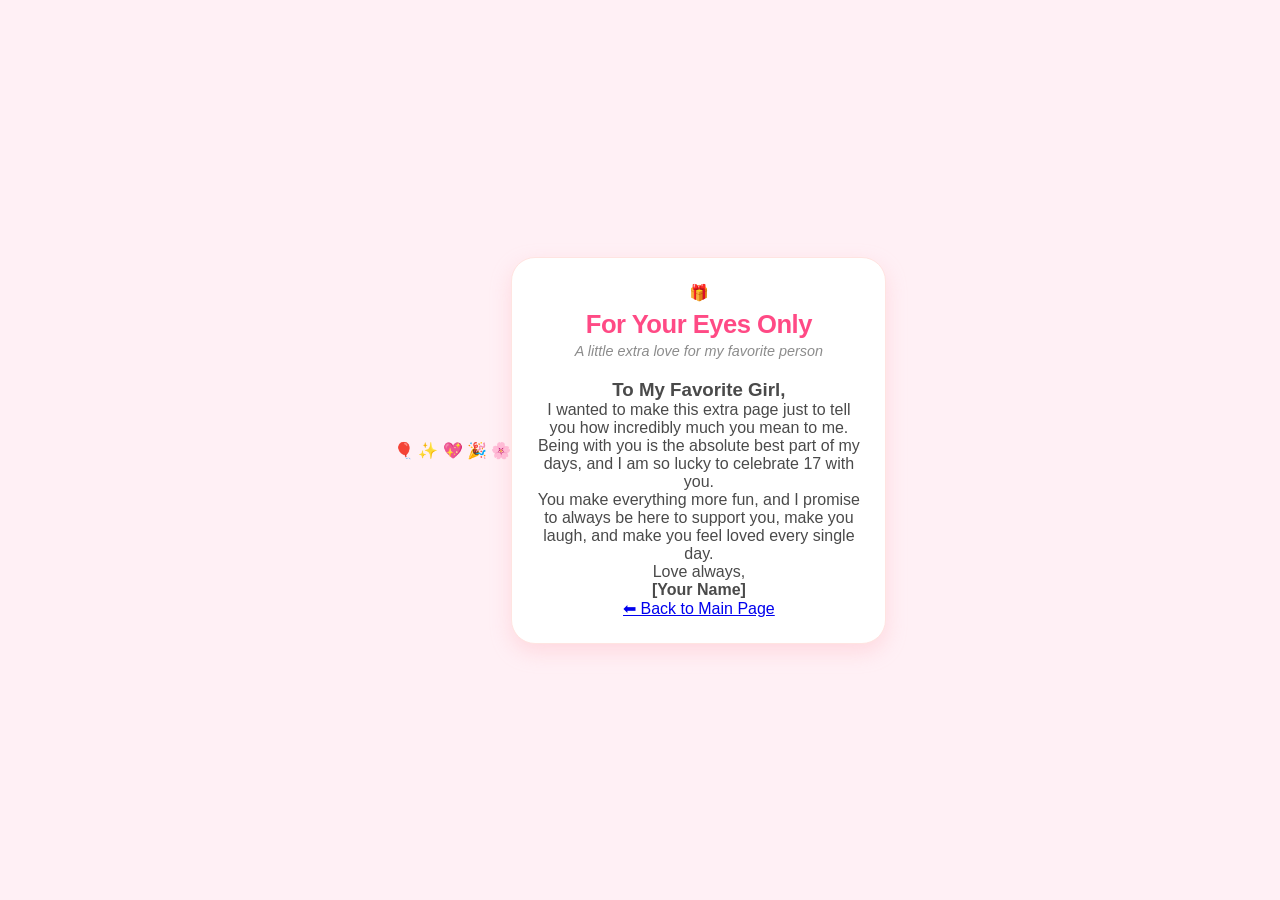
==== surprise.html @ 5e921b86 "Create surprise.html" ====
<!DOCTYPE html>
<html lang="en">
<head>
    <meta charset="UTF-8">
    <meta name="viewport" content="width=device-width, initial-scale=1.0, maximum-scale=1.0, user-scalable=no">
    <title>My Surprise For You 💖</title>
    <link rel="stylesheet" href="style.css">
</head>
<body>

    <div class="floating-hearts">🎈 ✨ 💖 🎉 🌸</div>

    <div class="card-container surprise-card">
        <header class="header">
            <span class="gift-icon">🎁</span>
            <h1>For Your Eyes Only</h1>
            <p class="subtitle">A little extra love for my favorite person</p>
        </header>

        <div class="secret-letter">
            <h3>To My Favorite Girl,</h3>
            
            <p>I wanted to make this extra page just to tell you how incredibly much you mean to me. Being with you is the absolute best part of my days, and I am so lucky to celebrate 17 with you.</p>
            
            <p>You make everything more fun, and I promise to always be here to support you, make you laugh, and make you feel loved every single day.</p>
            
            <p class="signature">Love always, <br><strong>[Your Name]</strong></p>
        </div>

        <a href="index.html" class="back-btn">⬅ Back to Main Page</a>
    </div>

</body>
</html>
---- style.css ----
* {
    margin: 0;
    padding: 0;
    box-sizing: border-box;
    -webkit-tap-highlight-color: transparent;
}

body {
    background-color: #fff0f5; 
    font-family: -apple-system, BlinkMacSystemFont, 'Segoe UI', Roboto, Helvetica, Arial, sans-serif;
    color: #4a4a4a;
    display: flex;
    justify-content: center;
    align-items: center;
    min-height: 100vh;
    padding: 20px;
}

.card-container {
    background-color: #ffffff;
    max-width: 375px; 
    width: 100%;
    padding: 25px 20px;
    border-radius: 24px; 
    box-shadow: 0 8px 20px rgba(255, 182, 193, 0.4);
    text-align: center;
    position: relative;
    border: 1px solid #ffe4e1;
}

.age-badge {
    position: absolute;
    top: -15px;
    right: 20px;
    background: linear-gradient(135deg, #ff69b4, #ffb6c1);
    color: white;
    padding: 6px 14px;
    font-weight: bold;
    font-size: 0.9rem;
    border-radius: 20px;
    box-shadow: 0 4px 10px rgba(255, 105, 180, 0.3);
}

.heart-icon {
    font-size: 2.2rem;
    animation: pulse 1.5s infinite;
    display: inline-block;
}

h1 {
    color: #ff4a85;
    font-size: 1.6rem;
    margin-top: 8px;
    margin-bottom: 4px;
    letter-spacing: -0.5px;
}

.subtitle {
    font-size: 0.9rem;
    color: #8c8c8c;
    font-style: italic;
    margin-bottom: 20px;
}

.photo-frame {
    width: 100%;
    height: 240px;
    background-color: #fff5f7;
    border-radius: 16px;
    overflow: hidden;
    margin-bottom: 20px;
    border: 3px solid #fff0f5;
}

.gf-photo {
    width: 100%;
    height: 100%;
    object-fit: cover;
}

.message-section p {
    font-size: 0.98rem;
    line-height: 1.5;
    color: #5a5a5a;
}

.divider {
    border: 0;
    height: 1px;
    background: linear-gradient(to right, transparent, #ffb6c1, transparent);
    margin: 18px 0;
}

.highlights h3 {
    color: #ff69b4;
    font-size: 1rem;
    margin-bottom: 12px;
}

.highlights ul {
    list-style: none;
    text-align: left;
    padding-left: 5px;
}

.highlights li {
    font-size: 0.9rem;
    margin-bottom: 10px;
    line-height: 1.4;
}

.surprise-btn {
    display: block;
    background: linear-gradient(135deg, #ff4a85, #ff69b4);
    color: white;
    text-decoration: none;
    padding: 14px;
    border-radius: 12px;
    font-weight: bold;
    font-size: 1rem;
    margin-top: 20px;
    box-shadow: 0 5px 15px rgba(255, 74, 133, 0.3);
    transition: transform 0.2s ease;
    animation: glow 2s infinite alternate;
}

.surprise-btn:active {
    transform: scale(0.97);
}

.footer {
    margin-top: 20px;
    font-size: 0.8rem;
    color: #c0c0c0;
}

@keyframes pulse {
    0% { transform: scale(1); }
    50% { transform: scale(1.1); }
    100% { transform: scale(1); }
}

@keyframes glow {
    0% { box-shadow: 0 5px 10px rgba(255, 74, 133, 0.3); }
    100% { box-shadow: 0 5px 20px rgba(255, 74, 133, 0.6); }
}
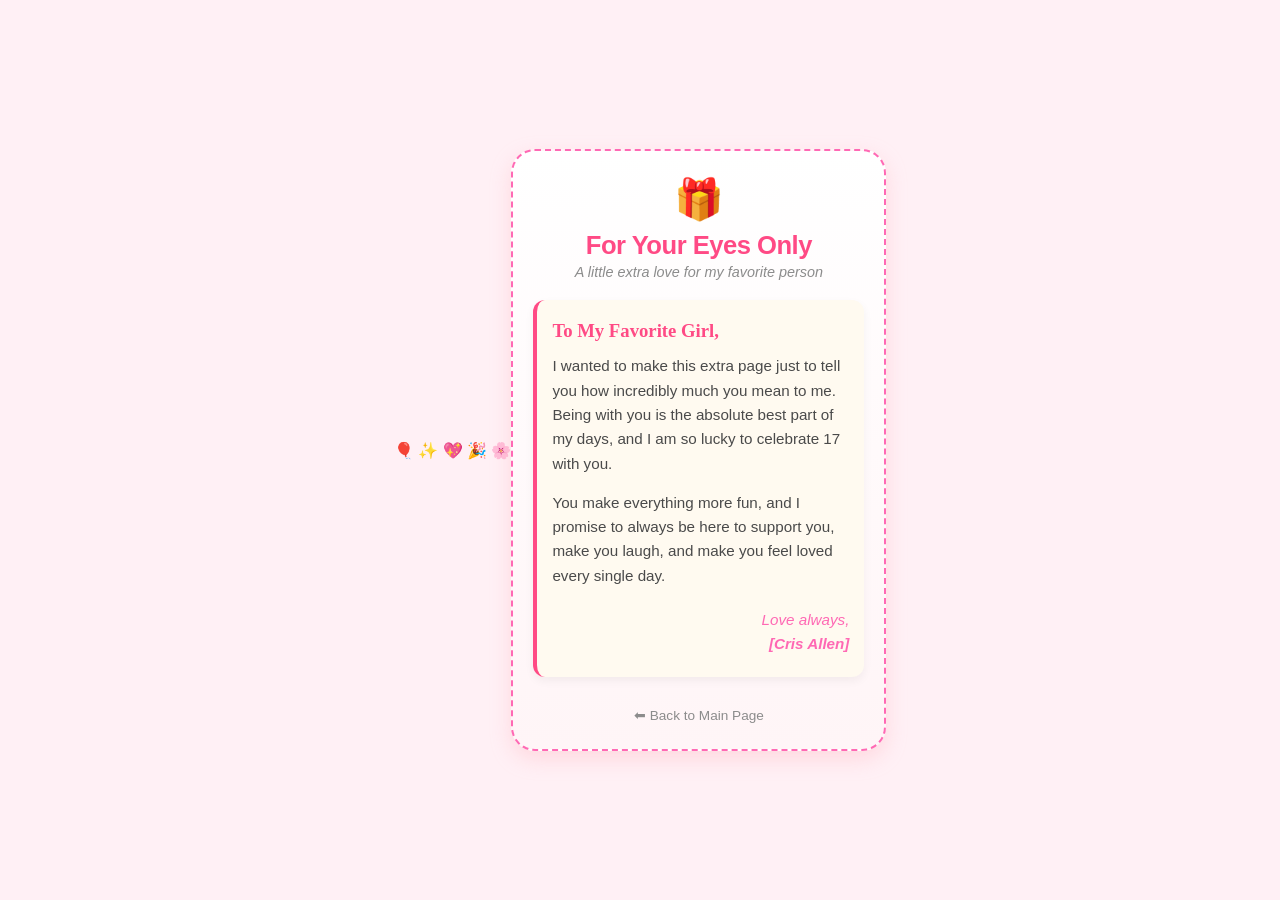
==== commit 67129b78: "Update surprise.html" ====
--- a/surprise.html
+++ b/surprise.html
@@ -24,7 +24,7 @@
             
             <p>You make everything more fun, and I promise to always be here to support you, make you laugh, and make you feel loved every single day.</p>
             
-            <p class="signature">Love always, <br><strong>[Your Name]</strong></p>
+            <p class="signature">Love always, <br><strong>[Cris Allen]</strong></p>
         </div>
 
         <a href="index.html" class="back-btn">⬅ Back to Main Page</a>
--- a/style.css
+++ b/style.css
@@ -7,7 +7,7 @@
 }
 
 body {
-    background-color: #fff0f5; 
+    background-color: #fff0f5;
     font-family: -apple-system, BlinkMacSystemFont, 'Segoe UI', Roboto, Helvetica, Arial, sans-serif;
     color: #4a4a4a;
     display: flex;
@@ -22,12 +22,41 @@
     max-width: 375px; 
     width: 100%;
     padding: 25px 20px;
-    border-radius: 24px; 
+    border-radius: 24px;
     box-shadow: 0 8px 20px rgba(255, 182, 193, 0.4);
     text-align: center;
     position: relative;
     border: 1px solid #ffe4e1;
 }
+
+h1 {
+    color: #ff4a85;
+    font-size: 1.6rem;
+    margin-top: 8px;
+    margin-bottom: 4px;
+    letter-spacing: -0.5px;
+}
+
+.subtitle {
+    font-size: 0.9rem;
+    color: #8c8c8c;
+    font-style: italic;
+    margin-bottom: 20px;
+}
+
+.divider {
+    border: 0;
+    height: 1px;
+    background: linear-gradient(to right, transparent, #ffb6c1, transparent);
+    margin: 18px 0;
+}
+
+.footer {
+    margin-top: 20px;
+    font-size: 0.8rem;
+    color: #c0c0c0;
+}
+
 
 .age-badge {
     position: absolute;
@@ -48,48 +77,31 @@
     display: inline-block;
 }
 
-h1 {
-    color: #ff4a85;
-    font-size: 1.6rem;
-    margin-top: 8px;
-    margin-bottom: 4px;
-    letter-spacing: -0.5px;
-}
-
-.subtitle {
-    font-size: 0.9rem;
-    color: #8c8c8c;
-    font-style: italic;
-    margin-bottom: 20px;
-}
-
 .photo-frame {
     width: 100%;
-    height: 240px;
-    background-color: #fff5f7;
+    background-color: #ffffff;
     border-radius: 16px;
-    overflow: hidden;
+    overflow: hidden; 
     margin-bottom: 20px;
     border: 3px solid #fff0f5;
+    padding: 10px;
+    display: flex; 
+    justify-content: center;
+    align-items: center;
 }
 
 .gf-photo {
-    width: 100%;
-    height: 100%;
-    object-fit: cover;
+    width: auto; 
+    max-width: 100%;
+    height: auto;
+    object-fit: contain;  
+    display: block;
 }
 
 .message-section p {
     font-size: 0.98rem;
     line-height: 1.5;
     color: #5a5a5a;
-}
-
-.divider {
-    border: 0;
-    height: 1px;
-    background: linear-gradient(to right, transparent, #ffb6c1, transparent);
-    margin: 18px 0;
 }
 
 .highlights h3 {
@@ -121,7 +133,6 @@
     font-size: 1rem;
     margin-top: 20px;
     box-shadow: 0 5px 15px rgba(255, 74, 133, 0.3);
-    transition: transform 0.2s ease;
     animation: glow 2s infinite alternate;
 }
 
@@ -129,11 +140,62 @@
     transform: scale(0.97);
 }
 
-.footer {
+
+.surprise-card {
+    border: 2px dashed #ff69b4;
+    background: linear-gradient(#ffffff, #fff5f7);
+    animation: slideUp 0.6s ease-out;
+}
+
+.gift-icon {
+    font-size: 2.5rem;
+    display: inline-block;
+    animation: wobble 2s infinite;
+}
+
+.secret-letter {
+    background-color: #fffaf0; 
+    border-left: 4px solid #ff4a85;
+    padding: 20px 15px;
+    border-radius: 12px;
+    text-align: left;
+    box-shadow: 0 4px 10px rgba(0,0,0,0.05);
+    margin-bottom: 20px;
+}
+
+.secret-letter h3 {
+    color: #ff4a85;
+    font-family: 'Georgia', serif;
+    margin-bottom: 12px;
+}
+
+.secret-letter p {
+    font-size: 0.95rem;
+    line-height: 1.6;
+    color: #4a4a4a;
+    margin-bottom: 15px;
+}
+
+.secret-letter .signature {
+    text-align: right;
     margin-top: 20px;
-    font-size: 0.8rem;
-    color: #c0c0c0;
-}
+    margin-bottom: 0;
+    font-style: italic;
+    color: #ff69b4;
+}
+
+.back-btn {
+    display: inline-block;
+    color: #8c8c8c;
+    text-decoration: none;
+    font-size: 0.85rem;
+    margin-top: 10px;
+}
+
+.back-btn:active {
+    color: #ff4a85;
+}
+
 
 @keyframes pulse {
     0% { transform: scale(1); }
@@ -145,3 +207,17 @@
     0% { box-shadow: 0 5px 10px rgba(255, 74, 133, 0.3); }
     100% { box-shadow: 0 5px 20px rgba(255, 74, 133, 0.6); }
 }
+
+@keyframes slideUp {
+    from { transform: translateY(30px); opacity: 0; }
+    to { transform: translateY(0); opacity: 1; }
+}
+
+@keyframes wobble {
+    0% { transform: rotate(0deg); }
+    15% { transform: rotate(-10deg); }
+    30% { transform: rotate(10deg); }
+    45% { transform: rotate(-5deg); }
+    60% { transform: rotate(5deg); }
+    100% { transform: rotate(0deg); }
+}
